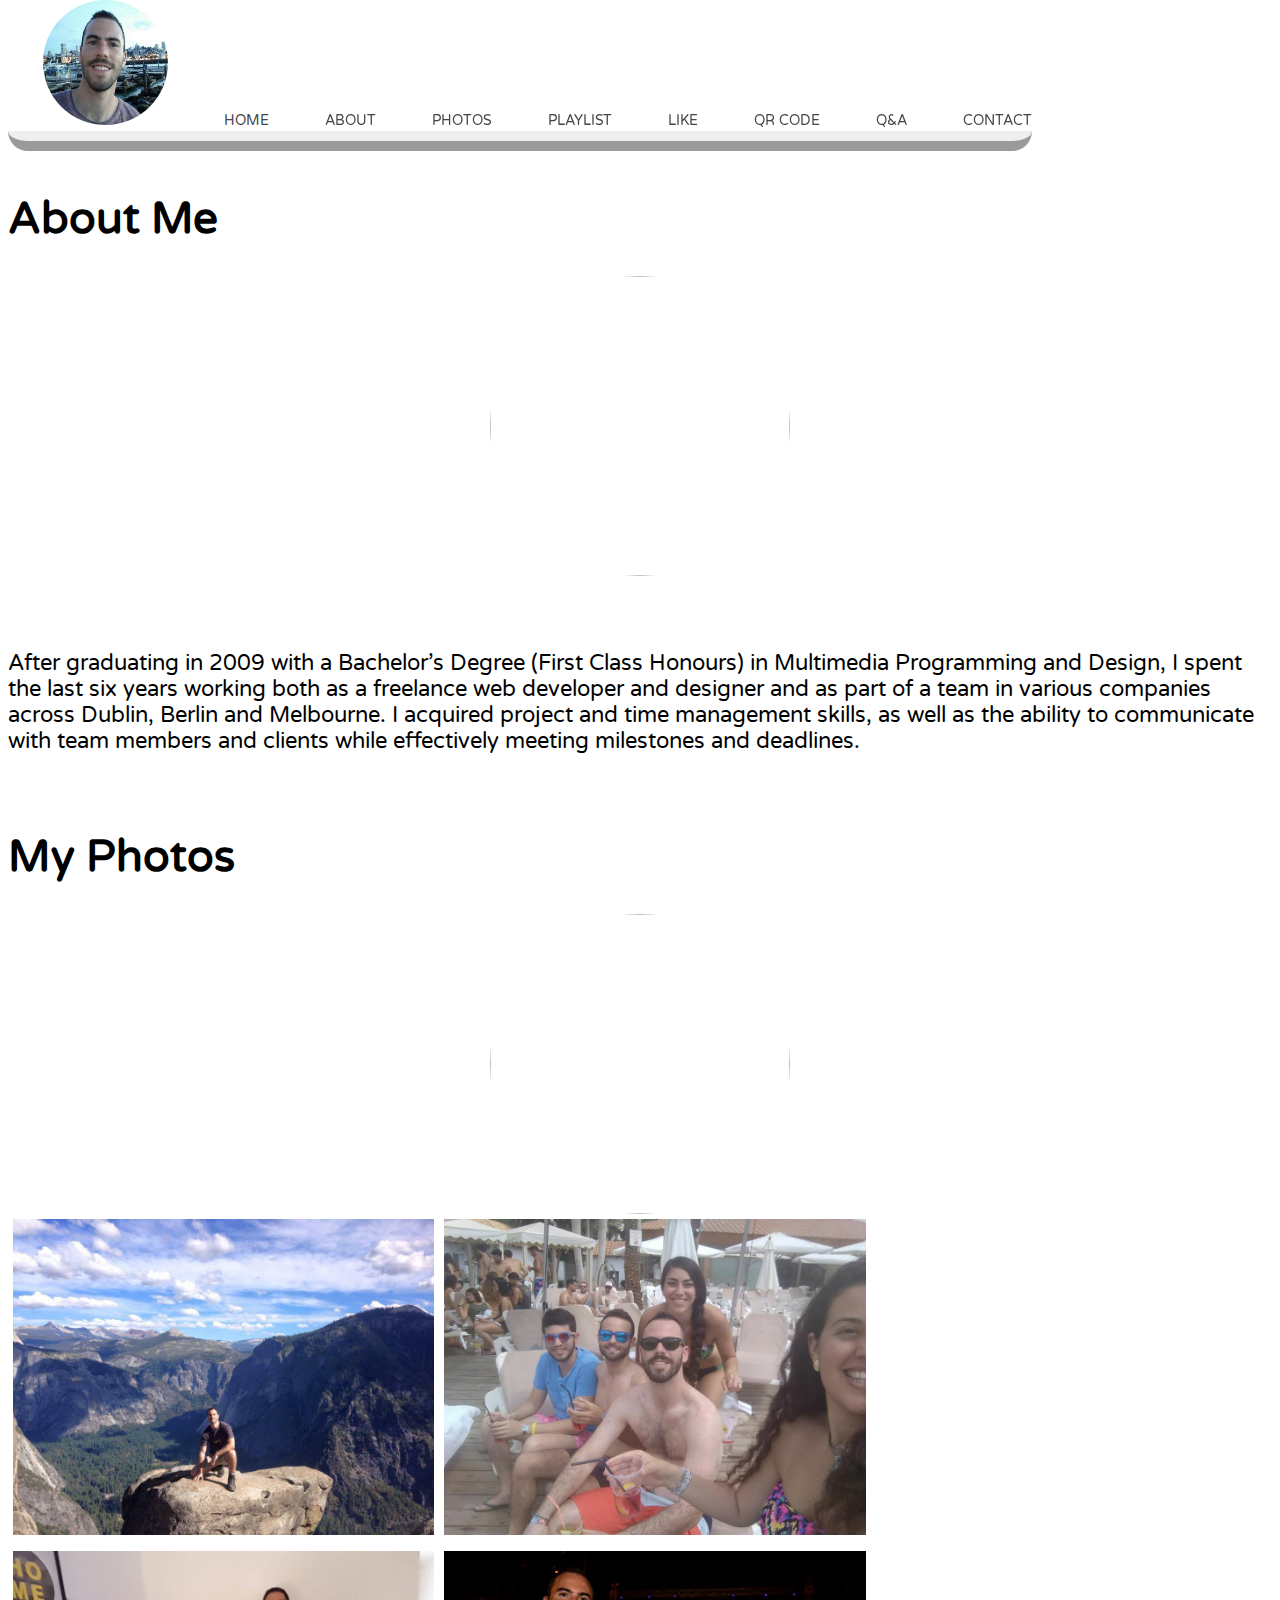
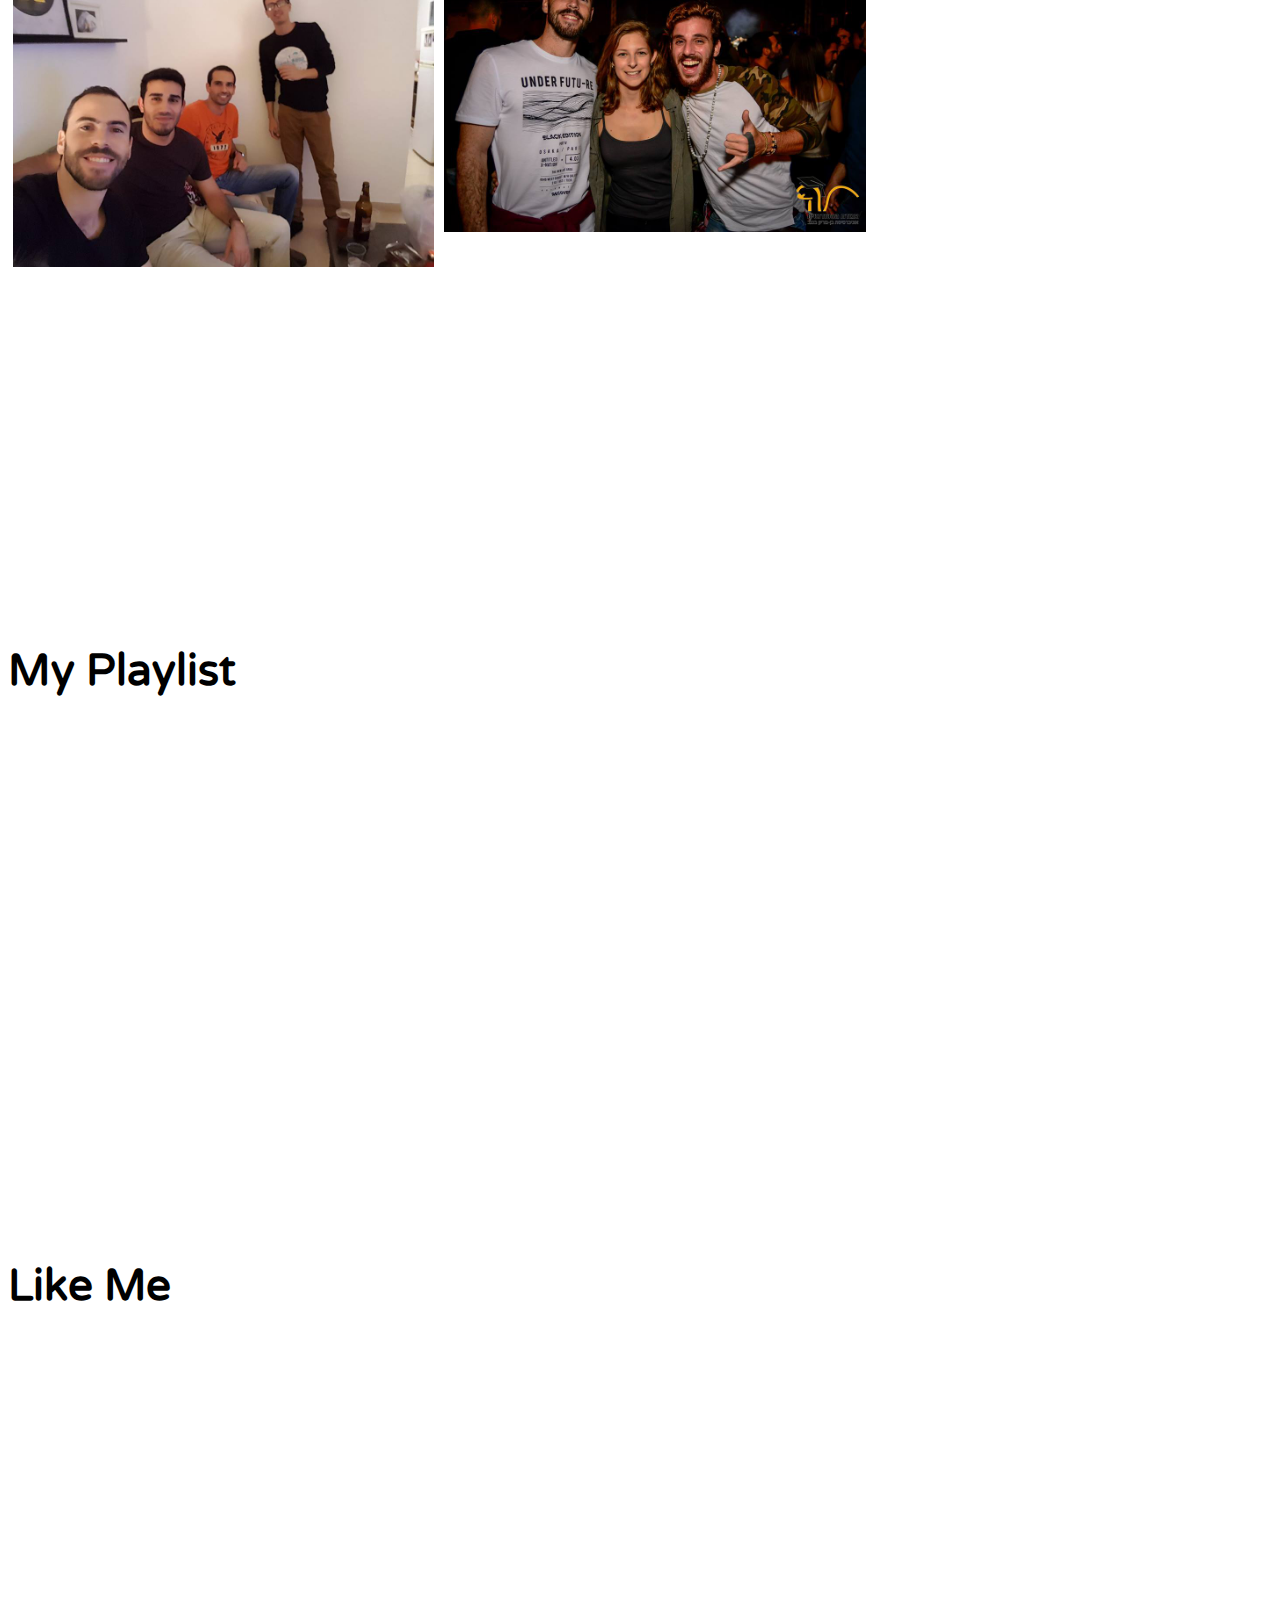
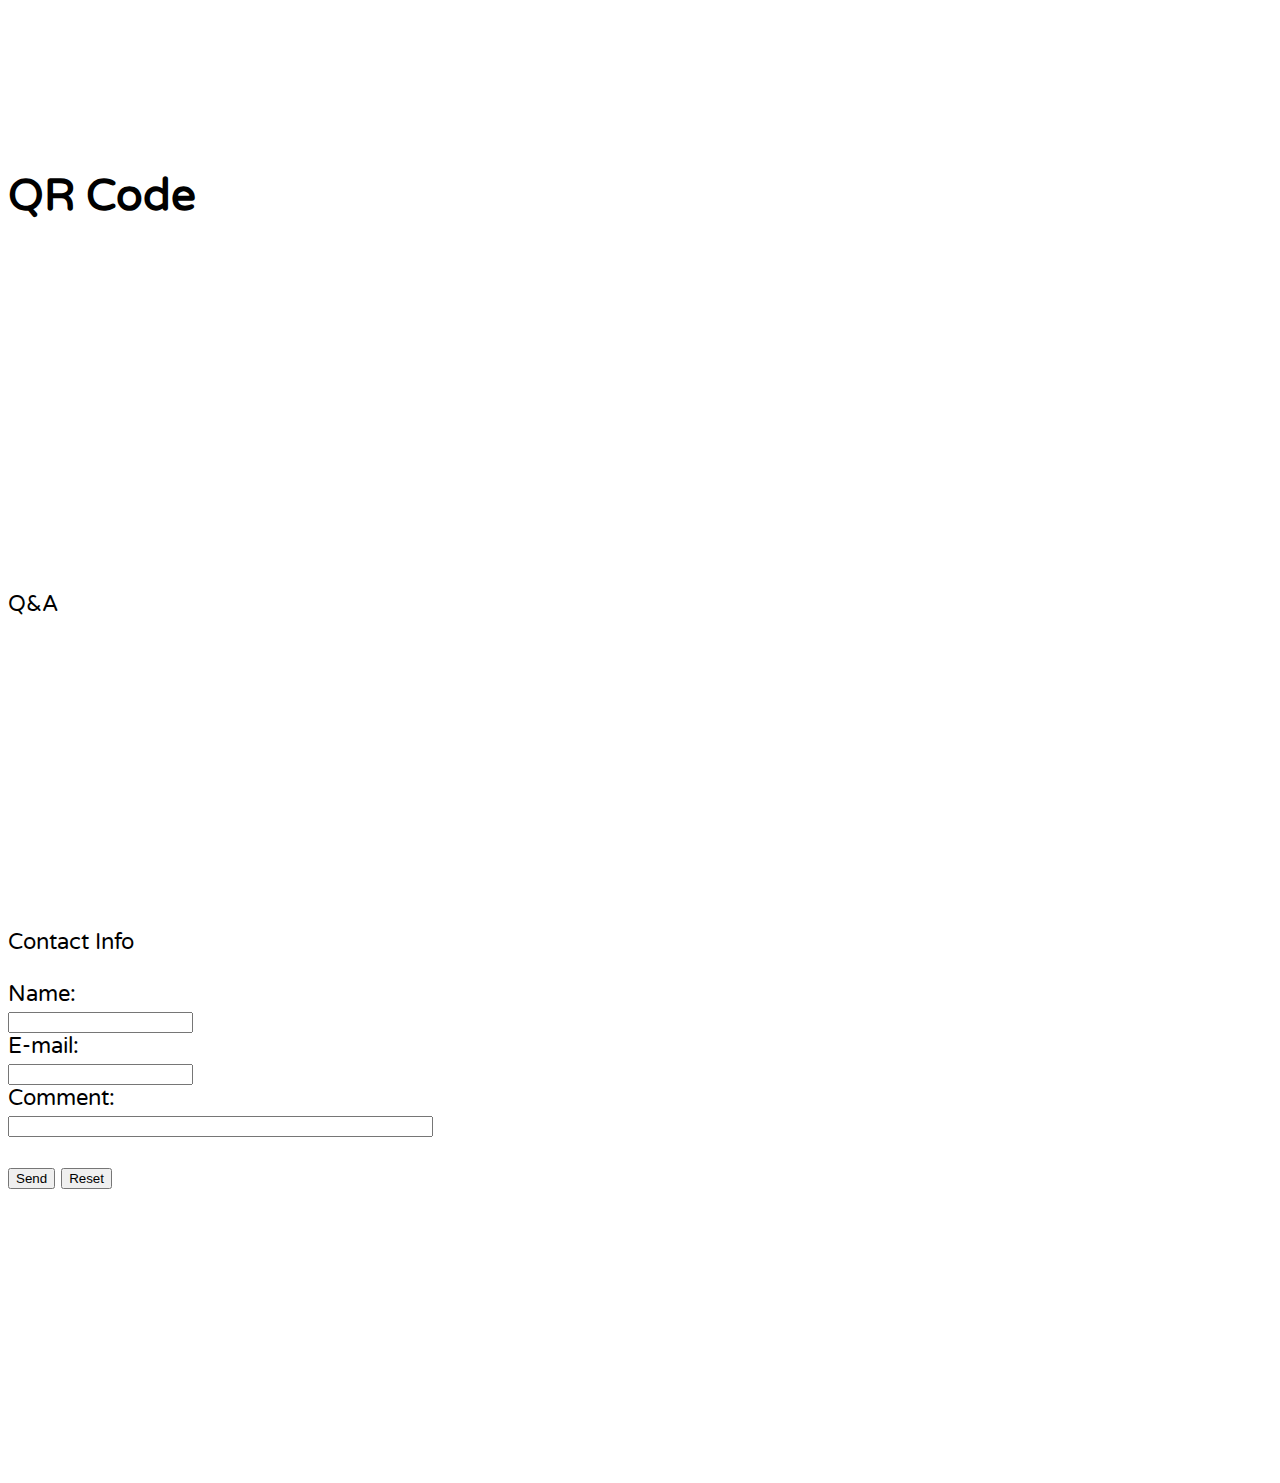
==== myWebPage.html @ 25a46a25 "Add files via upload" ====
<!DOCTYPE html>
<html>

    <!-- head -->
	<head>

		<title>Edo Lior</title>

		<META NAME = "keywords" CONTENT = "portfolio, software engineer, programmer, developer">

        <META NAME = "description" CONTENT = "Hello and welcome to Edo Lior's portfolio web page.">
            
        <link rel="stylesheet" type="text/css" href="myWebPage.css" />

        <link rel='stylesheet' id='mlestrnge-googlefont-css'  href='http://fonts.googleapis.com/css?family=Varela+Round' type='text/css' media='all' />

    </head>

    <!-- body -->
    <body>
        <header>
            
            <div class="container">          
            <nav>
            <ul>
                <img src="head_photo.jpg" class="head_logo">
                <li> <a href="#home"> Home </a></li>
                <li> <a href="#about"> About </a></li>
                <li> <a href="#photos"> Photos </a></li>
                <li> <a href="#playlist"> Playlist </a></li>
                <li> <a href="#like"> Like </a></li>
                <li> <a href="#qrcode"> QR Code </a></li>
                <li> <a href="#qa"> Q&A </a></li>
                <li> <a href="#contact"> Contact </a></li>
            </ul>
            </nav>  
            </div>          
        </header>

       
        <!-- sections -->
        <section id="about" class="section">     
            <br/>
            <br/>         
            <br/>
            <br/>
            <br/>         
            <br/>
            <h1 class="section.header"> About Me </h1>
            <img src="C:/Users/edoli/Desktop/A1_webpage/about_logo.png" class="all_logos">
            <br/>
            <br/>
        </section>

        <section id="about" class="section_content">
            <p>
                After graduating in 2009 with a Bachelor’s Degree (First Class Honours) in Multimedia Programming and Design,
                I spent the last six years working both as a freelance web developer and designer and as part of a team in various
                companies across Dublin, Berlin and Melbourne. I acquired project and time management skills, as well as the
                ability to communicate with team members and clients while effectively meeting milestones and deadlines.
            </p>
        </section>

        <section id="photos" class="section">
            <br/>
            <h1 class=section.header> My Photos </h1>
            <img src="C:/Users/edoli/Desktop/A1_webpage/photos_logo.png" class="all_logos">
            <div class="row">
                    <div class="column">
                      <img src="bg1.jpg" style="width:100%">
                    </div>
                    <div class="column">
                        <img src="photo2.jpg" style="width:100%">
                    </div>
                    <div class="column">
                        <img src="photo3.jpg" style="width:100%">
                    </div>
                    <div class="column">
                        <img src="photo4.jpg" style="width:100%">
                    </div>
                  </div>
            <br/>
            <br/>
            <br/>
            <br/>
            <br/>
            <br/>
            <br/>
            <br/>
            <br/>
            <br/>
            <br/>
            <br/>
            <br/>
        </section>

        <section id="playlist" class="section">
            <h1 class=section.header> My Playlist </h1>
            <iframe width="560" height="315" src="https://www.youtube.com/embed/videoseries?list=PLx0sYbCqOb8TBPRdmBHs5Iftvv9TPboYG" frameborder="0" allow="autoplay; encrypted-media" allowfullscreen></iframe>
            <br/>
            <br/>
            <br/>
            <br/>
            <br/>
            <br/>
            <br/>
            <br/>
        </section>

        <section id="like" class="section">
            <h1 class=section.header> Like Me </h1>
            <br/>
            <iframe src="http://www.facebook.com/plugins/like.php?href=URL_OF_YOUR_WEBSITE&amp;send=false&amp;layout=standard&amp;width=450&amp;show_faces=true&amp;action=like&amp;colorscheme=light&amp;font&amp;height=80&amp" scrolling="no" frameborder="0" style="border:none; overflow:hidden; width:450px; height:80px;" allowTransparency="true"></iframe>
            <br/>
            <br/>
            <br/>
            <br/>
            <br/>
            <br/>
            <br/>
            <br/>
            <br/>
            <br/>
            <br/>
            <br/>
        </section>

        <section id="qrcode" class="section">
            <h1 class=section.header> QR Code </h1>
            <br/>
            <br/>
            <br/>
            <br/>
            <br/>
            <br/>
            <br/>
            <br/>
            <br/>
            <br/>
            <br/>
            <br/>
            <br/>
        </section>

        <section id="qa" class="section">
            Q&A
            <br/>
            <br/>
            <br/>
            <br/>
            <br/>
            <br/>
            <br/>
            <br/>
            <br/>
            <br/>
            <br/>
            <br/>
            <br/>
        </section>

        <section id="contact" class="section">
            Contact Info
            <br/>
            <br/>
            <form action="mailto:someone@example.com" method="post" enctype="text/plain">
                Name:<br>
                <input type="text" name="name"><br>
                E-mail:<br>
                <input type="text" name="mail"><br>
                Comment:<br>
                <input type="text" name="comment" size="50"><br><br>
                <input type="submit" value="Send">
                <input type="reset" value="Reset">
            </form>
            <br/>
            <br/>
            <br/>
            <br/>
            <br/>
            <br/>
            <br/>
            <br/>
            <br/>
            <br/>
            <br/>
        </section>




    
    </body>

</html>
---- myWebPage.css ----
body {
    font-family: 'Varela Round';font-size: 22px;
}

#menu
{
	position: fixed;
	width: 100%;
	height: 35px;
	background: rgb(15, 51, 37);
}

.container {
	overflow: hidden;
	position: fixed; /* stays on top */
	border-bottom: groove;
	border-bottom-left-radius:  20px;
	border-bottom-right-radius: 20px;
	border-bottom-width: 20px;
	border-bottom-style: ridge;
	background: white;
	top: 0;
	width: 80%;
	/* margin-left: 15px; */
	margin: 0 auto;
}

header {
	background: rgb(255, 255, 255);
}

section {
	background-color: white;
}

section:header {
	text-align: center;
	width: 300px;
	height: 300px;
	margin: 0 auto;	
}

section:content {
	margin: 0 auto;
	font-size: small;
}

.head_logo {
	width: 125px;
	height: 125px;
	border-radius: 50%;
}

.all_logos {
	display: block; /* centers the photo */
	/* text-indent: -999999px; */
	/* background: url('C:/Users/edoli/Desktop/A1_webpage/about.png'); */
	width: 300px;
	height: 300px;
	margin-top: 0px;
	/* float: left; */
	margin-left: auto;
	margin-right: auto;
	border-radius: 50%;
}

.column { /* for the photos */
	float: left;
	width: 33.33%;
	padding: 5px;
  }
  
  /* Clear floats after image containers */
  .row::after {
	content: "";
	clear: both;
	display: table;
  }

header::after {
	content: '';
	display: table;
	clear: both;
}

nav {
	float: right;
}

nav ul {
	margin: 0; /* above and lower spaces of bullets */
	padding: 0; /* between bullets and titles */
	list-style: none; /* bullets off */
}

nav li {
	display: inline-block; /* text allignment in a row */
	 margin-left: 50px; /* spaces between titles */
	 padding-top: 50px;

	 position: relative;
}

nav a {
	color: #444444;
	text-decoration: none; /* no underlines */
	text-transform: uppercase;
	font-size: 14px;
}

nav a:hover {
	color: rgb(62, 185, 114)
}

nav a::before {
	content: '';
	display: block;
	height: 5px;
	width: 100%;
	background-color: rgb(93, 230, 173);

	position: absolute;
	top: 1;
	width: 0%;

	transition: all ease-in-out 200ms; /* animation */
}

nav a:hover::before {
	width: 100%;
}
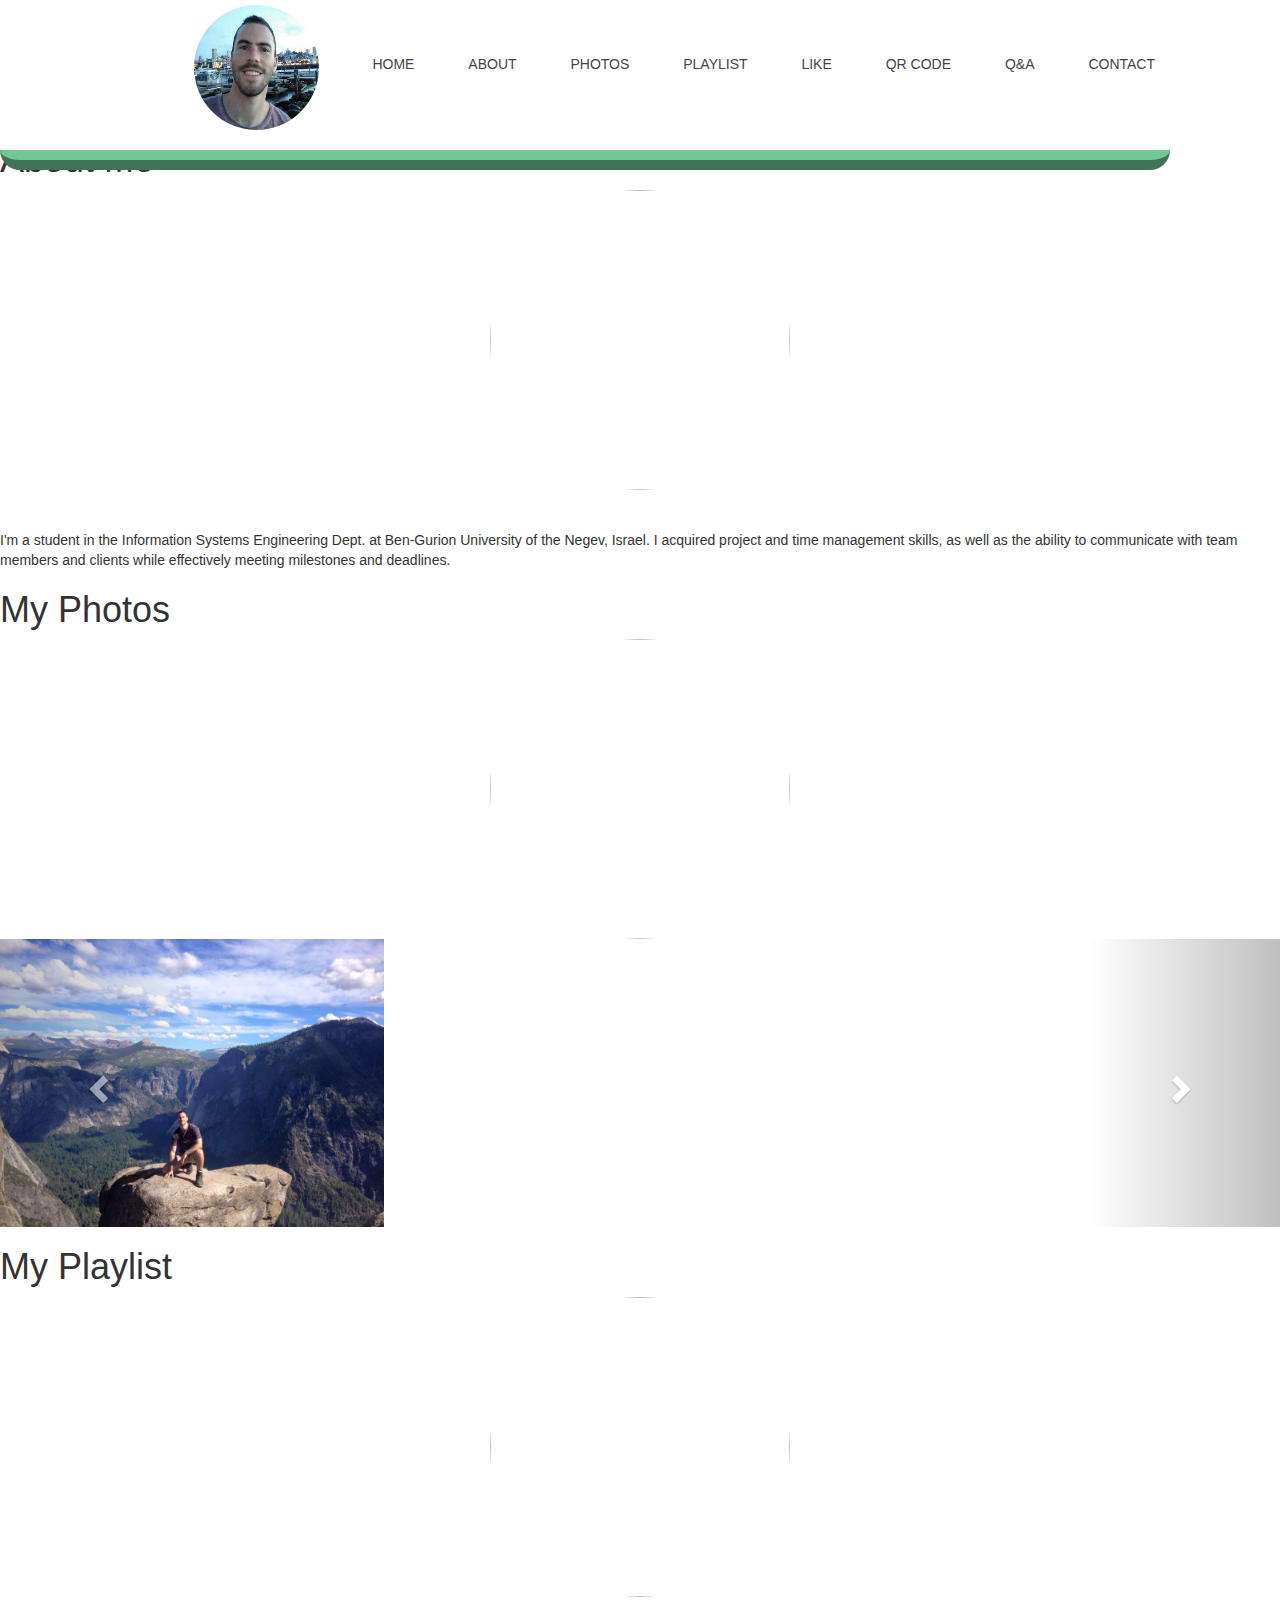
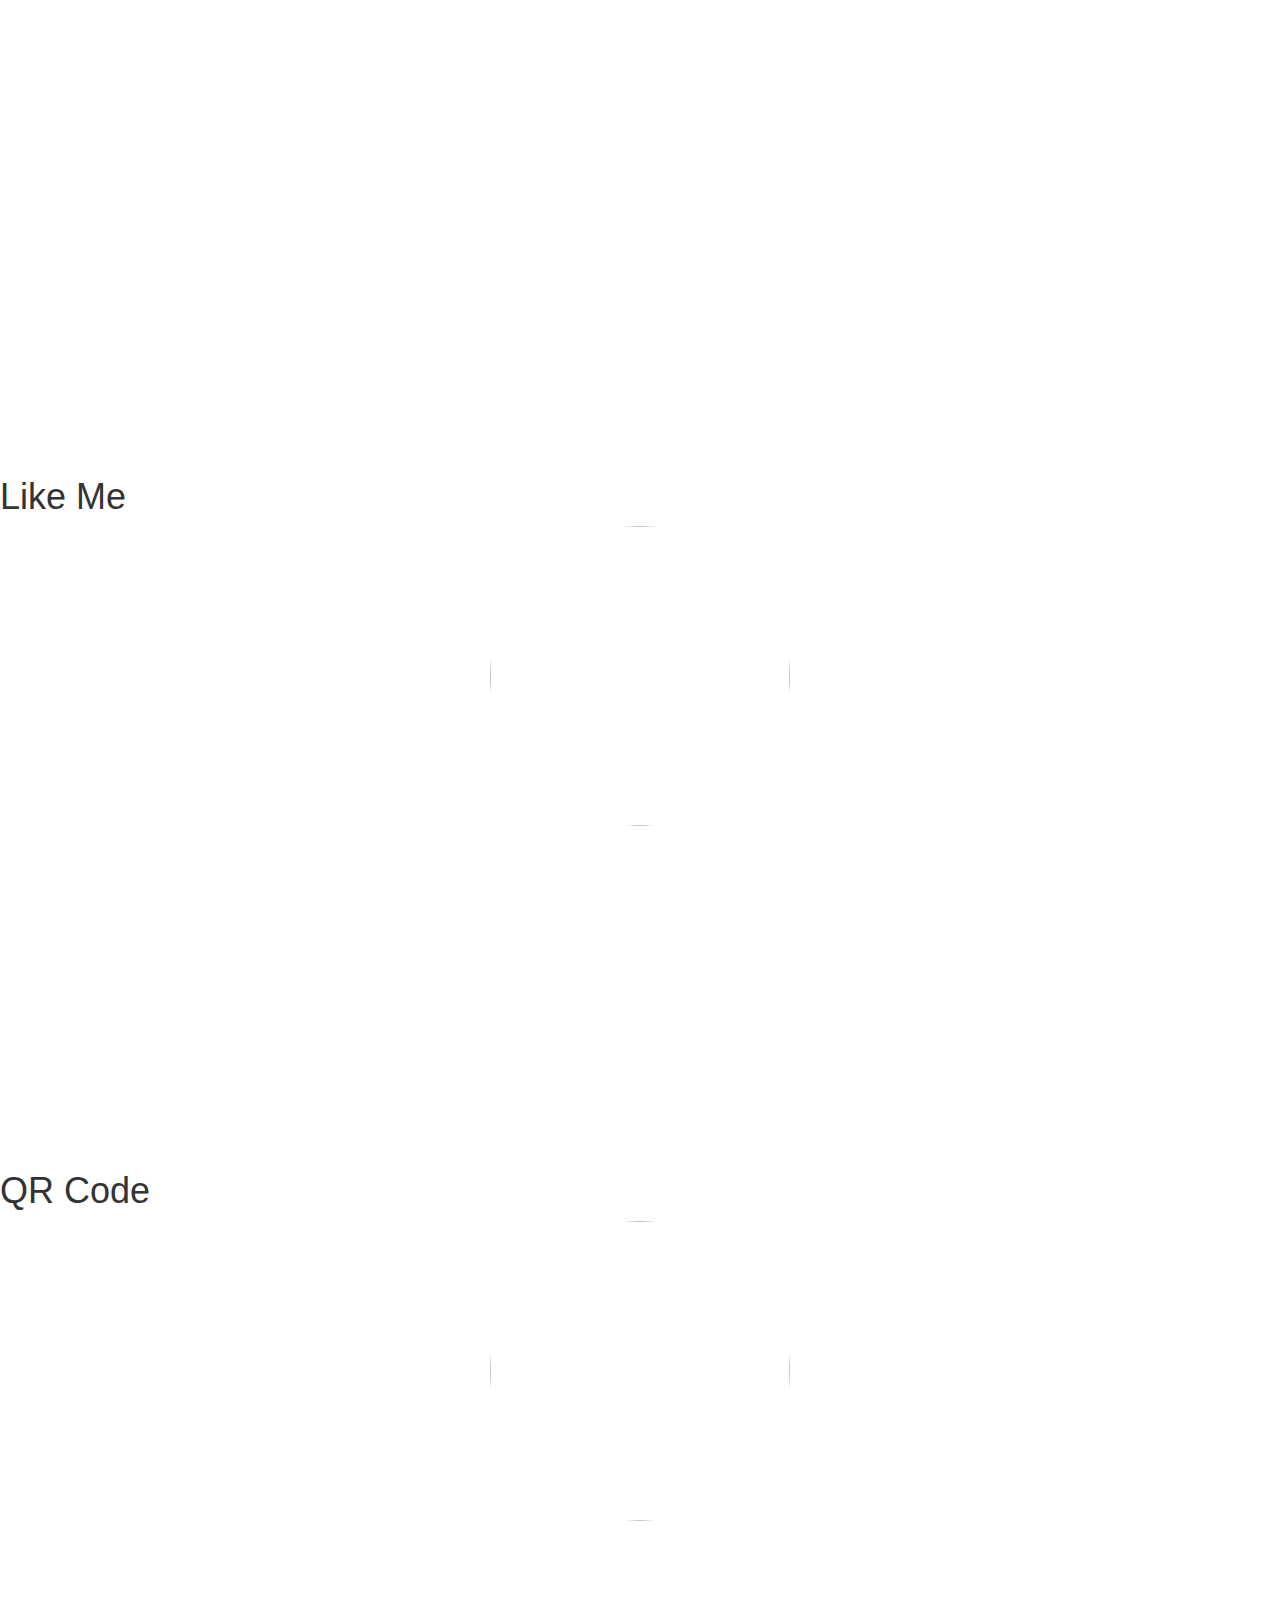
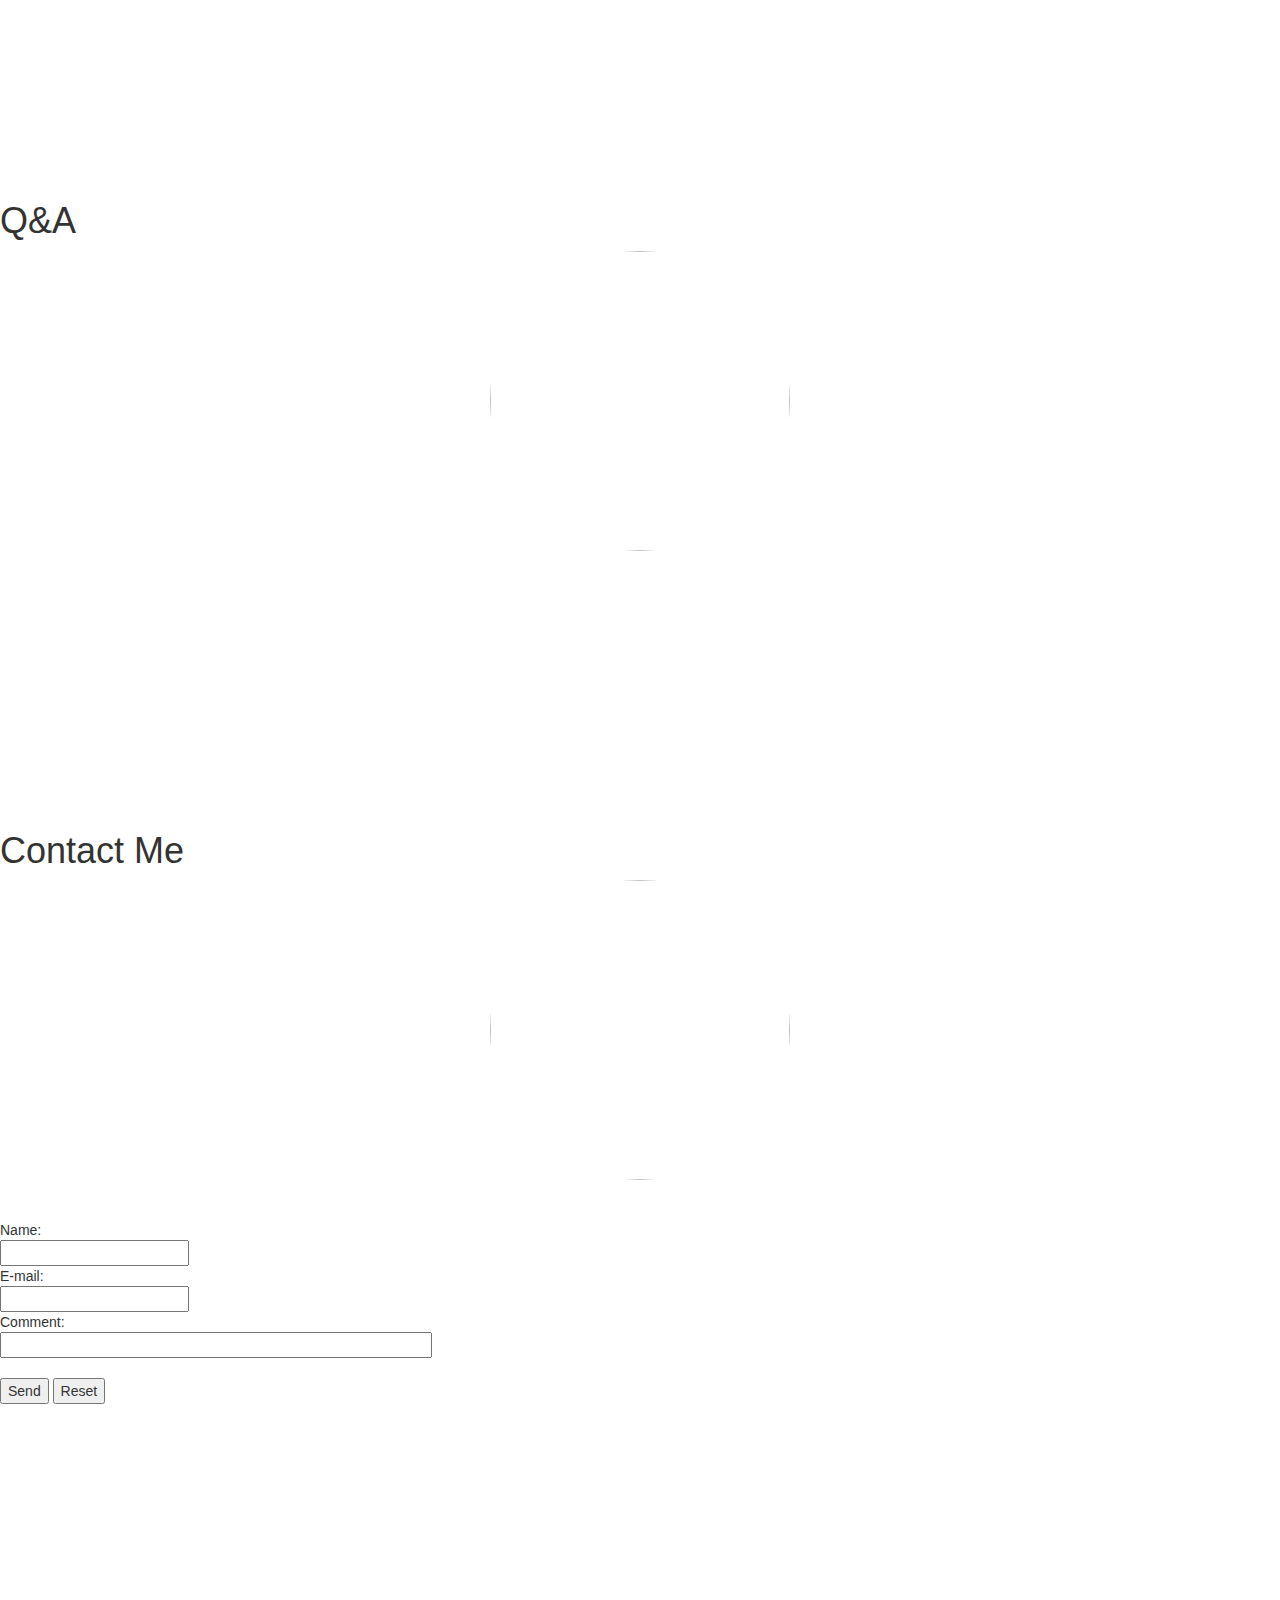
==== commit ae63f5c1: "Add files via upload" ====
--- a/myWebPage.html
+++ b/myWebPage.html
@@ -14,17 +14,23 @@
 
         <link rel='stylesheet' id='mlestrnge-googlefont-css'  href='http://fonts.googleapis.com/css?family=Varela+Round' type='text/css' media='all' />
 
+        <!-- Bootstrap core CSS 
+        <link rel="stylesheet" href="https://maxcdn.bootstrapcdn.com/bootstrap/4.0.0/css/bootstrap.min.css" integrity="sha384-Gn5384xqQ1aoWXA+058RXPxPg6fy4IWvTNh0E263XmFcJlSAwiGgFAW/dAiS6JXm" crossorigin="anonymous">
+        -->
+        <link rel="stylesheet" href="https://maxcdn.bootstrapcdn.com/bootstrap/3.4.0/css/bootstrap.min.css">
+        <script src="https://ajax.googleapis.com/ajax/libs/jquery/3.3.1/jquery.min.js"></script>
+        <script src="https://maxcdn.bootstrapcdn.com/bootstrap/3.4.0/js/bootstrap.min.js"></script>
+
     </head>
 
     <!-- body -->
     <body>
-        <header>
-            
+        <header>           
             <div class="container">          
             <nav>
             <ul>
                 <img src="head_photo.jpg" class="head_logo">
-                <li> <a href="#home"> Home </a></li>
+                <li> <a href="#about"> Home </a></li>
                 <li> <a href="#about"> About </a></li>
                 <li> <a href="#photos"> Photos </a></li>
                 <li> <a href="#playlist"> Playlist </a></li>
@@ -36,35 +42,33 @@
             </nav>  
             </div>          
         </header>
-
-       
+ 
         <!-- sections -->
-        <section id="about" class="section">     
+        <section id="about" class="section_header">          
+            <br/>
+            <br/>
             <br/>
             <br/>         
             <br/>
             <br/>
-            <br/>         
-            <br/>
             <h1 class="section.header"> About Me </h1>
-            <img src="C:/Users/edoli/Desktop/A1_webpage/about_logo.png" class="all_logos">
+            <img src="C:/Users/edoli/Desktop/WebPage/about_logo.png" class="all_logos">
             <br/>
             <br/>
         </section>
 
         <section id="about" class="section_content">
             <p>
-                After graduating in 2009 with a Bachelor’s Degree (First Class Honours) in Multimedia Programming and Design,
-                I spent the last six years working both as a freelance web developer and designer and as part of a team in various
-                companies across Dublin, Berlin and Melbourne. I acquired project and time management skills, as well as the
-                ability to communicate with team members and clients while effectively meeting milestones and deadlines.
+                I'm a student in the Information Systems Engineering Dept. at Ben-Gurion University of the Negev, Israel.
+                I acquired project and time management skills, as well as the ability to communicate with team members and clients while effectively meeting milestones and deadlines.
             </p>
         </section>
 
+        <!-- 
         <section id="photos" class="section">
             <br/>
             <h1 class=section.header> My Photos </h1>
-            <img src="C:/Users/edoli/Desktop/A1_webpage/photos_logo.png" class="all_logos">
+            <img src="C:/Users/edoli/Desktop/WebPage/photos_logo.png" class="all_logos">
             <div class="row">
                     <div class="column">
                       <img src="bg1.jpg" style="width:100%">
@@ -81,21 +85,55 @@
                   </div>
             <br/>
             <br/>
-            <br/>
-            <br/>
-            <br/>
-            <br/>
-            <br/>
-            <br/>
-            <br/>
-            <br/>
-            <br/>
-            <br/>
-            <br/>
+        </section>
+        -->
+
+        <section id="about"> 
+            <h1 class=section.header> My Photos </h1>
+            <img src="C:/Users/edoli/Desktop/WebPage/photos_logo.png" class="all_logos">
+			<div id="myCarousel" class="carousel slide" data-ride="carousel">
+                    <!-- Indicators -->
+                    <ol class="carousel-indicators">
+                      <li data-target="#myCarousel" data-slide-to="0" class="active"></li>
+                      <li data-target="#myCarousel" data-slide-to="1"></li>
+                      <li data-target="#myCarousel" data-slide-to="2"></li>
+                      <li data-target="#myCarousel" data-slide-to="3"></li>
+                    </ol>
+                  
+                    <!-- Wrapper for slides -->
+                    <div class="carousel-inner">
+                      <div class="item active">
+                        <img src="bg1.jpg" alt="Los Angeles" style="width:30%;height:25%">
+                      </div>
+                  
+                      <div class="item">
+                        <img src="photo2.jpg" alt="Chicago" style="width:30%;height:25%">
+                      </div>
+                  
+                      <div class="item">
+                        <img src="photo3.jpg" alt="New York" style="width:30%;height:25%">
+                      </div>
+
+                      <div class="item">
+                            <img src="photo4.jpg" alt="New York" style="width:30%;height:25%">
+                          </div>
+                    </div>
+                  
+                    <!-- Left and right controls -->
+                    <a class="left carousel-control" href="#myCarousel" data-slide="prev">
+                      <span class="glyphicon glyphicon-chevron-left"></span>
+                      <span class="sr-only">Previous</span>
+                    </a>
+                    <a class="right carousel-control" href="#myCarousel" data-slide="next">
+                      <span class="glyphicon glyphicon-chevron-right"></span>
+                      <span class="sr-only">Next</span>
+                    </a>
+                  </div>
         </section>
 
         <section id="playlist" class="section">
             <h1 class=section.header> My Playlist </h1>
+            <img src="C:/Users/edoli/Desktop/WebPage/music_logo.png" class="all_logos">
             <iframe width="560" height="315" src="https://www.youtube.com/embed/videoseries?list=PLx0sYbCqOb8TBPRdmBHs5Iftvv9TPboYG" frameborder="0" allow="autoplay; encrypted-media" allowfullscreen></iframe>
             <br/>
             <br/>
@@ -109,6 +147,7 @@
 
         <section id="like" class="section">
             <h1 class=section.header> Like Me </h1>
+            <img src="C:/Users/edoli/Desktop/WebPage/like_logo.png" class="all_logos">
             <br/>
             <iframe src="http://www.facebook.com/plugins/like.php?href=URL_OF_YOUR_WEBSITE&amp;send=false&amp;layout=standard&amp;width=450&amp;show_faces=true&amp;action=like&amp;colorscheme=light&amp;font&amp;height=80&amp" scrolling="no" frameborder="0" style="border:none; overflow:hidden; width:450px; height:80px;" allowTransparency="true"></iframe>
             <br/>
@@ -127,6 +166,7 @@
 
         <section id="qrcode" class="section">
             <h1 class=section.header> QR Code </h1>
+            <img src="C:/Users/edoli/Desktop/WebPage/qr_logo.png" class="all_logos">
             <br/>
             <br/>
             <br/>
@@ -143,7 +183,8 @@
         </section>
 
         <section id="qa" class="section">
-            Q&A
+            <h1 class=section.header> Q&A </h1>
+            <img src="C:/Users/edoli/Desktop/WebPage/qa_logo.png" class="all_logos">
             <br/>
             <br/>
             <br/>
@@ -160,7 +201,8 @@
         </section>
 
         <section id="contact" class="section">
-            Contact Info
+            <h1 class=section.header> Contact Me </h1>
+            <img src="C:/Users/edoli/Desktop/WebPage/mail_logo.jpg" class="all_logos">
             <br/>
             <br/>
             <form action="mailto:someone@example.com" method="post" enctype="text/plain">
@@ -185,10 +227,6 @@
             <br/>
             <br/>
         </section>
-
-
-
-
     
     </body>
 
--- a/myWebPage.css
+++ b/myWebPage.css
@@ -13,16 +13,19 @@
 .container {
 	overflow: hidden;
 	position: fixed; /* stays on top */
+	padding-bottom: 20px;
 	border-bottom: groove;
 	border-bottom-left-radius:  20px;
 	border-bottom-right-radius: 20px;
 	border-bottom-width: 20px;
 	border-bottom-style: ridge;
+	border-bottom-color: rgb(113, 199, 149);
 	background: white;
 	top: 0;
-	width: 80%;
-	/* margin-left: 15px; */
-	margin: 0 auto;
+	width: 99%;
+	margin-top: 0px;
+	margin-right: 20px;
+	/* margin: 0 auto; */
 }
 
 header {
@@ -37,7 +40,8 @@
 	text-align: center;
 	width: 300px;
 	height: 300px;
-	margin: 0 auto;	
+	margin-top: 25px;
+	/* margin: 0 auto; */
 }
 
 section:content {
@@ -45,7 +49,15 @@
 	font-size: small;
 }
 
+.photo_album {
+	width: 500px;
+	height: 200px;
+}
+
 .head_logo {
+	/* position: relative; */
+	margin-left: 0;
+	margin-top: 5px;
 	width: 125px;
 	height: 125px;
 	border-radius: 50%;
@@ -54,7 +66,7 @@
 .all_logos {
 	display: block; /* centers the photo */
 	/* text-indent: -999999px; */
-	/* background: url('C:/Users/edoli/Desktop/A1_webpage/about.png'); */
+	/* background: url('C:/Users/edoli/Desktop/WebPage/about.png'); */
 	width: 300px;
 	height: 300px;
 	margin-top: 0px;
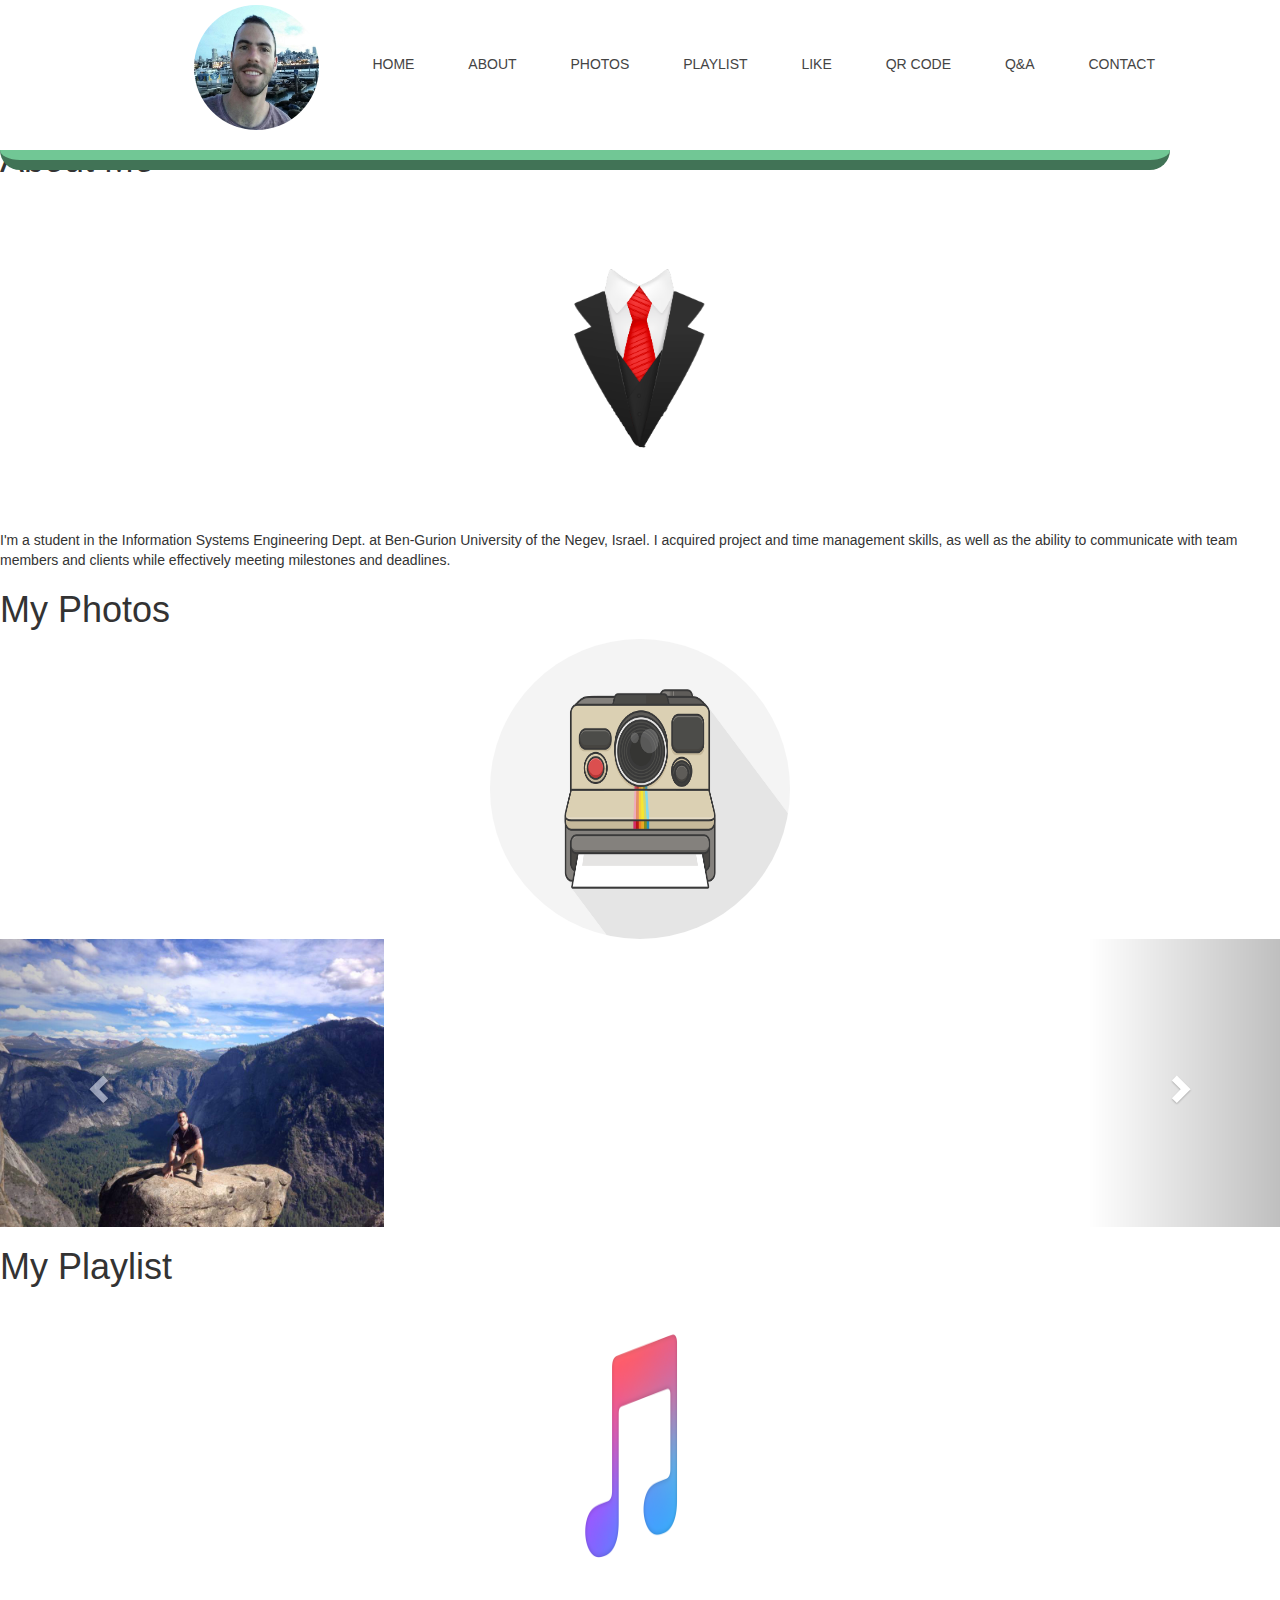
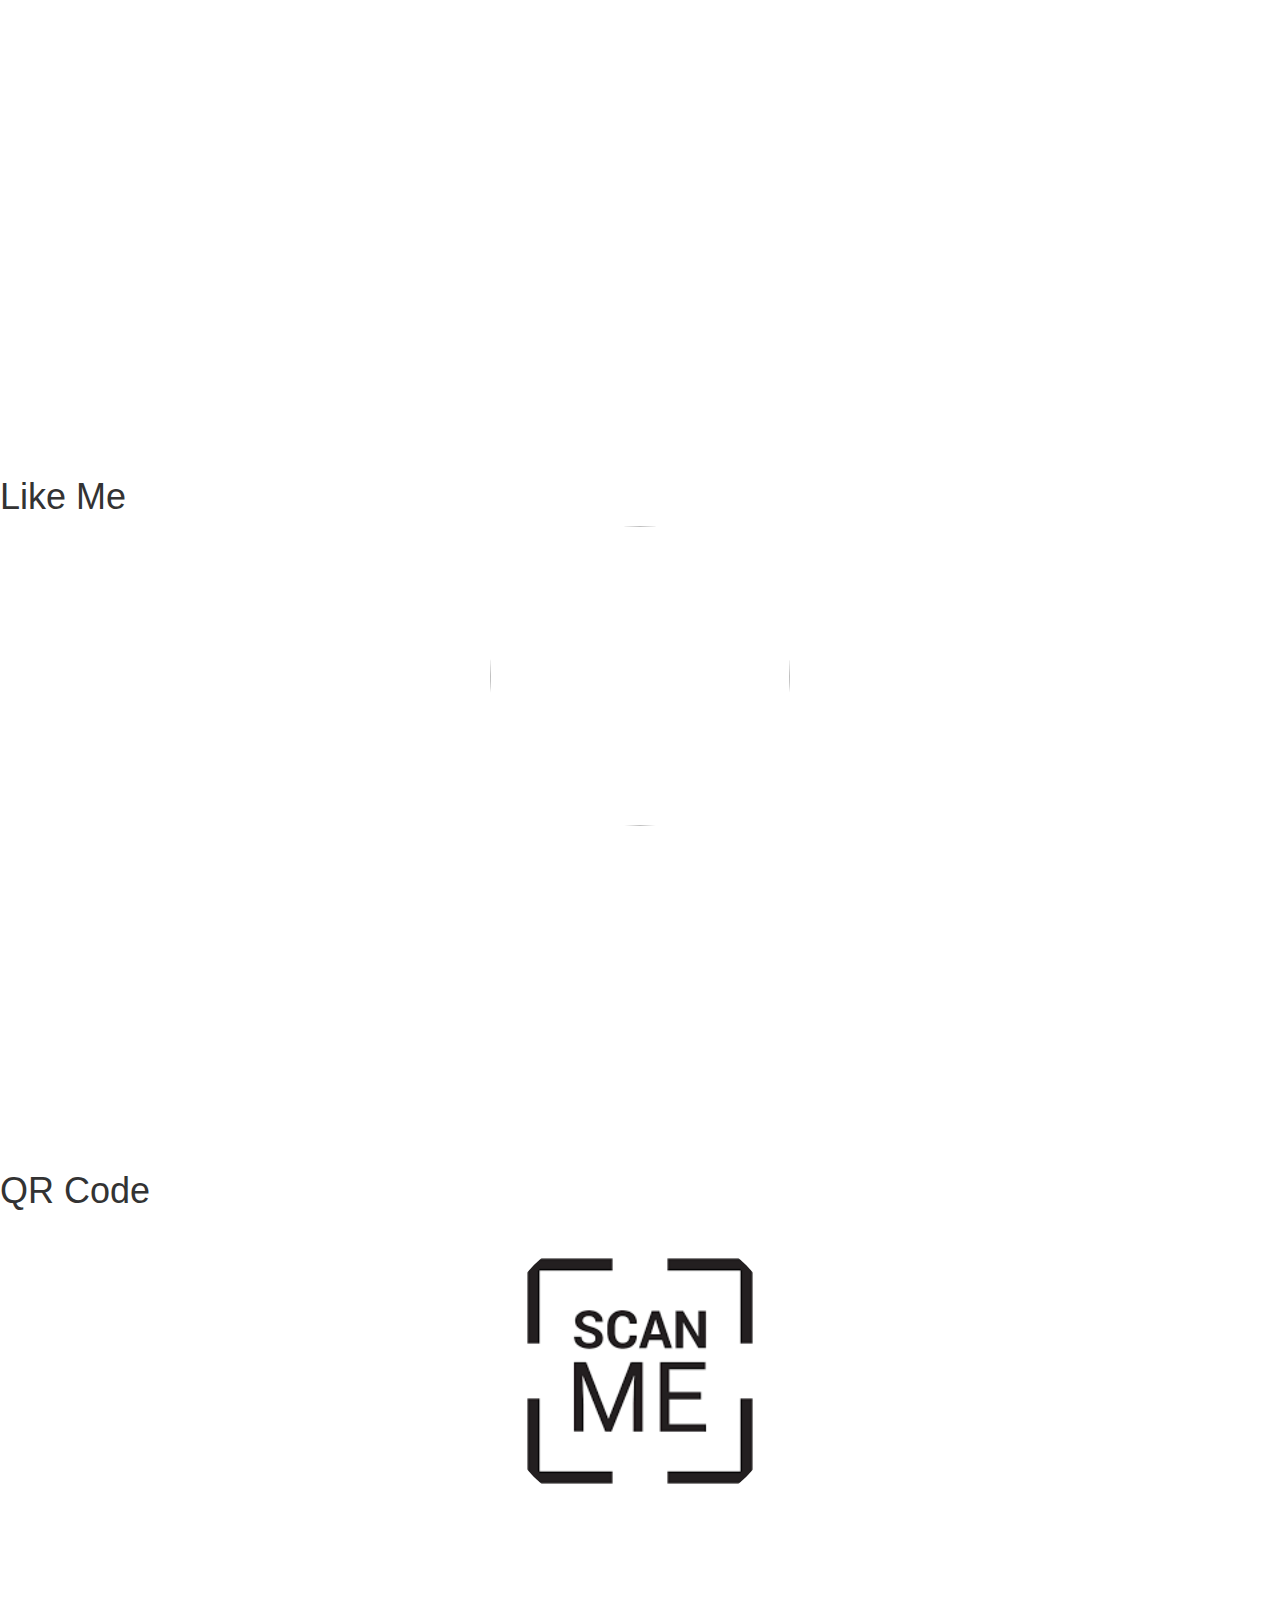
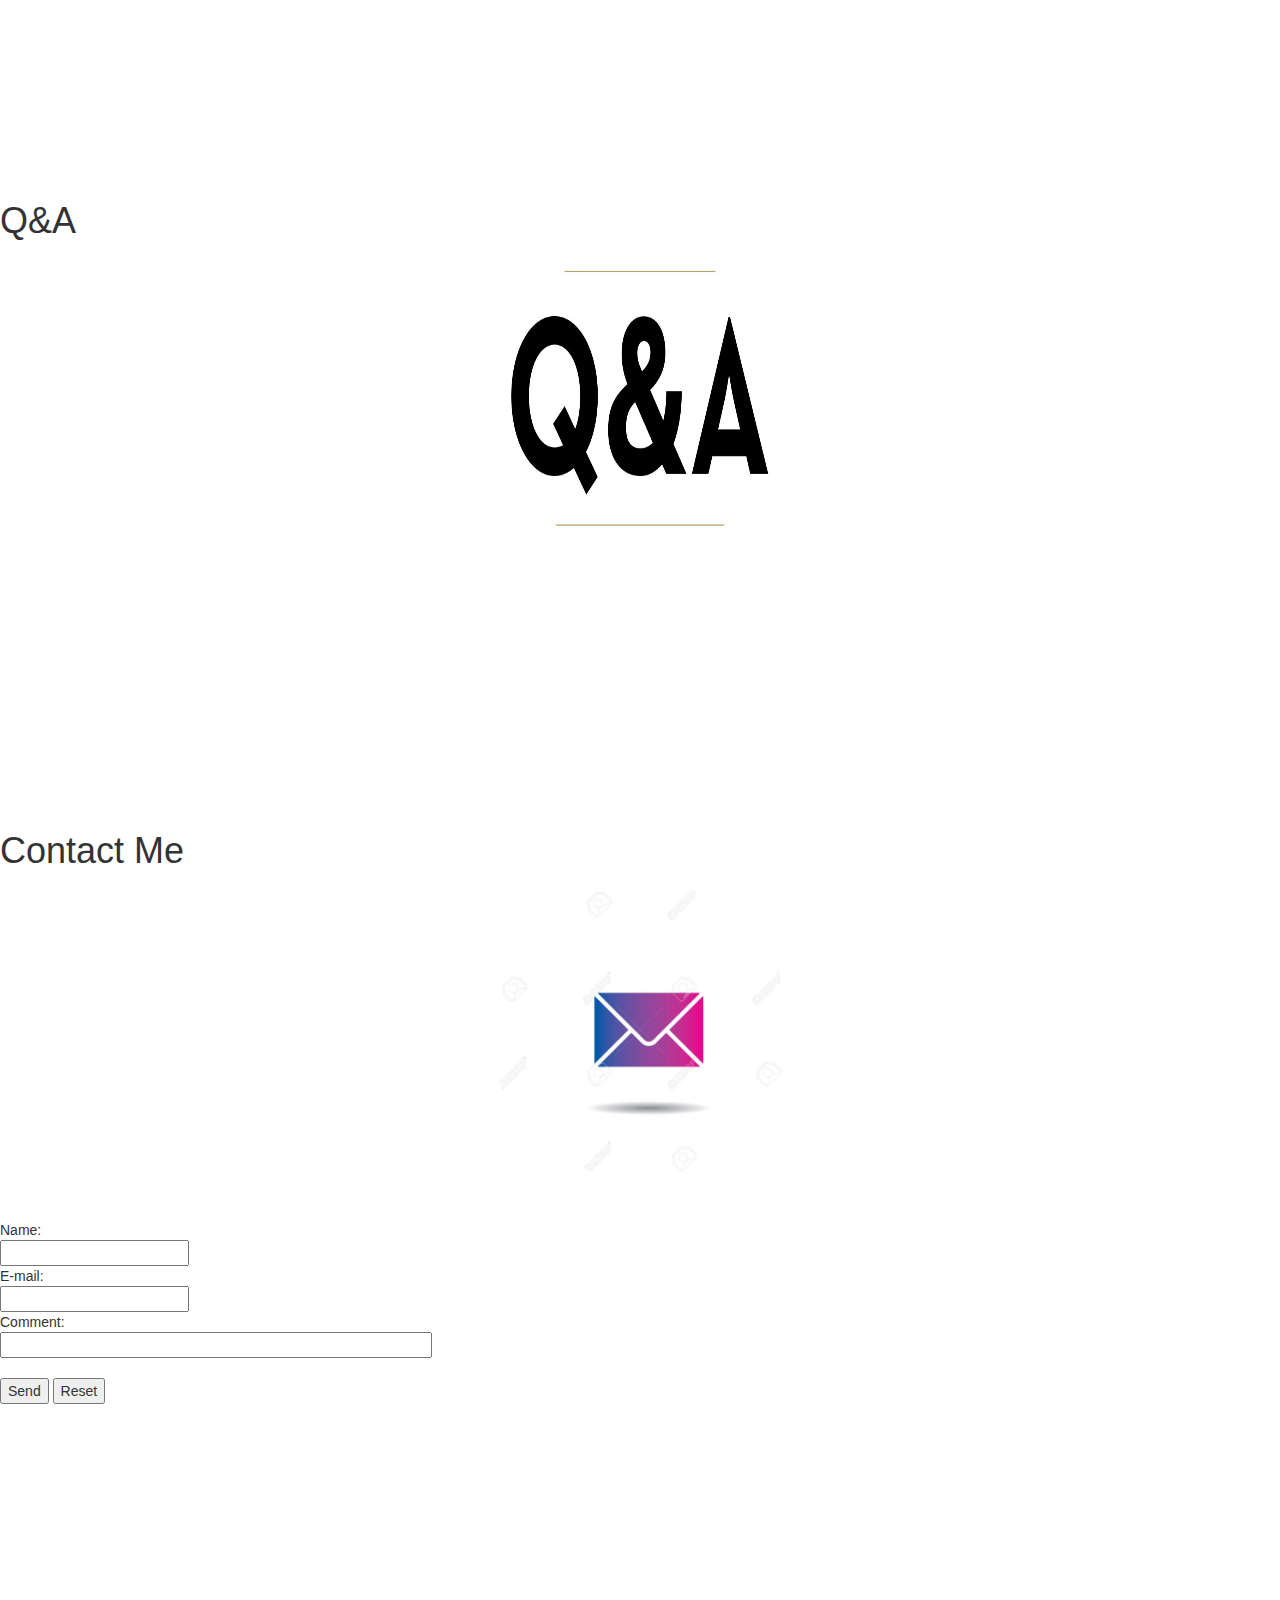
==== commit 8cadea0d: "Add files via upload" ====
--- a/myWebPage.html
+++ b/myWebPage.html
@@ -52,7 +52,7 @@
             <br/>
             <br/>
             <h1 class="section.header"> About Me </h1>
-            <img src="C:/Users/edoli/Desktop/WebPage/about_logo.png" class="all_logos">
+            <img src="about_logo.png" class="all_logos">
             <br/>
             <br/>
         </section>
@@ -90,7 +90,7 @@
 
         <section id="about"> 
             <h1 class=section.header> My Photos </h1>
-            <img src="C:/Users/edoli/Desktop/WebPage/photos_logo.png" class="all_logos">
+            <img src="photos_logo.png" class="all_logos">
 			<div id="myCarousel" class="carousel slide" data-ride="carousel">
                     <!-- Indicators -->
                     <ol class="carousel-indicators">
@@ -133,7 +133,7 @@
 
         <section id="playlist" class="section">
             <h1 class=section.header> My Playlist </h1>
-            <img src="C:/Users/edoli/Desktop/WebPage/music_logo.png" class="all_logos">
+            <img src="music_logo.png" class="all_logos">
             <iframe width="560" height="315" src="https://www.youtube.com/embed/videoseries?list=PLx0sYbCqOb8TBPRdmBHs5Iftvv9TPboYG" frameborder="0" allow="autoplay; encrypted-media" allowfullscreen></iframe>
             <br/>
             <br/>
@@ -147,9 +147,9 @@
 
         <section id="like" class="section">
             <h1 class=section.header> Like Me </h1>
-            <img src="C:/Users/edoli/Desktop/WebPage/like_logo.png" class="all_logos">
-            <br/>
-            <iframe src="http://www.facebook.com/plugins/like.php?href=URL_OF_YOUR_WEBSITE&amp;send=false&amp;layout=standard&amp;width=450&amp;show_faces=true&amp;action=like&amp;colorscheme=light&amp;font&amp;height=80&amp" scrolling="no" frameborder="0" style="border:none; overflow:hidden; width:450px; height:80px;" allowTransparency="true"></iframe>
+            <img src="like_logo.png" class="all_logos">
+            <br/>
+            <iframe src="http://www.facebook.com/plugins/like.php?href=https://edolior.github.io/WebPage/&amp;send=false&amp;layout=standard&amp;width=450&amp;show_faces=true&amp;action=like&amp;colorscheme=light&amp;font&amp;height=80&amp" scrolling="no" frameborder="0" style="border:none; overflow:hidden; width:450px; height:80px;" allowTransparency="true"></iframe>
             <br/>
             <br/>
             <br/>
@@ -166,7 +166,7 @@
 
         <section id="qrcode" class="section">
             <h1 class=section.header> QR Code </h1>
-            <img src="C:/Users/edoli/Desktop/WebPage/qr_logo.png" class="all_logos">
+            <img src="qr_logo.png" class="all_logos">
             <br/>
             <br/>
             <br/>
@@ -184,7 +184,7 @@
 
         <section id="qa" class="section">
             <h1 class=section.header> Q&A </h1>
-            <img src="C:/Users/edoli/Desktop/WebPage/qa_logo.png" class="all_logos">
+            <img src="qa_logo.png" class="all_logos">
             <br/>
             <br/>
             <br/>
@@ -202,7 +202,7 @@
 
         <section id="contact" class="section">
             <h1 class=section.header> Contact Me </h1>
-            <img src="C:/Users/edoli/Desktop/WebPage/mail_logo.jpg" class="all_logos">
+            <img src="mail_logo.jpg" class="all_logos">
             <br/>
             <br/>
             <form action="mailto:someone@example.com" method="post" enctype="text/plain">
